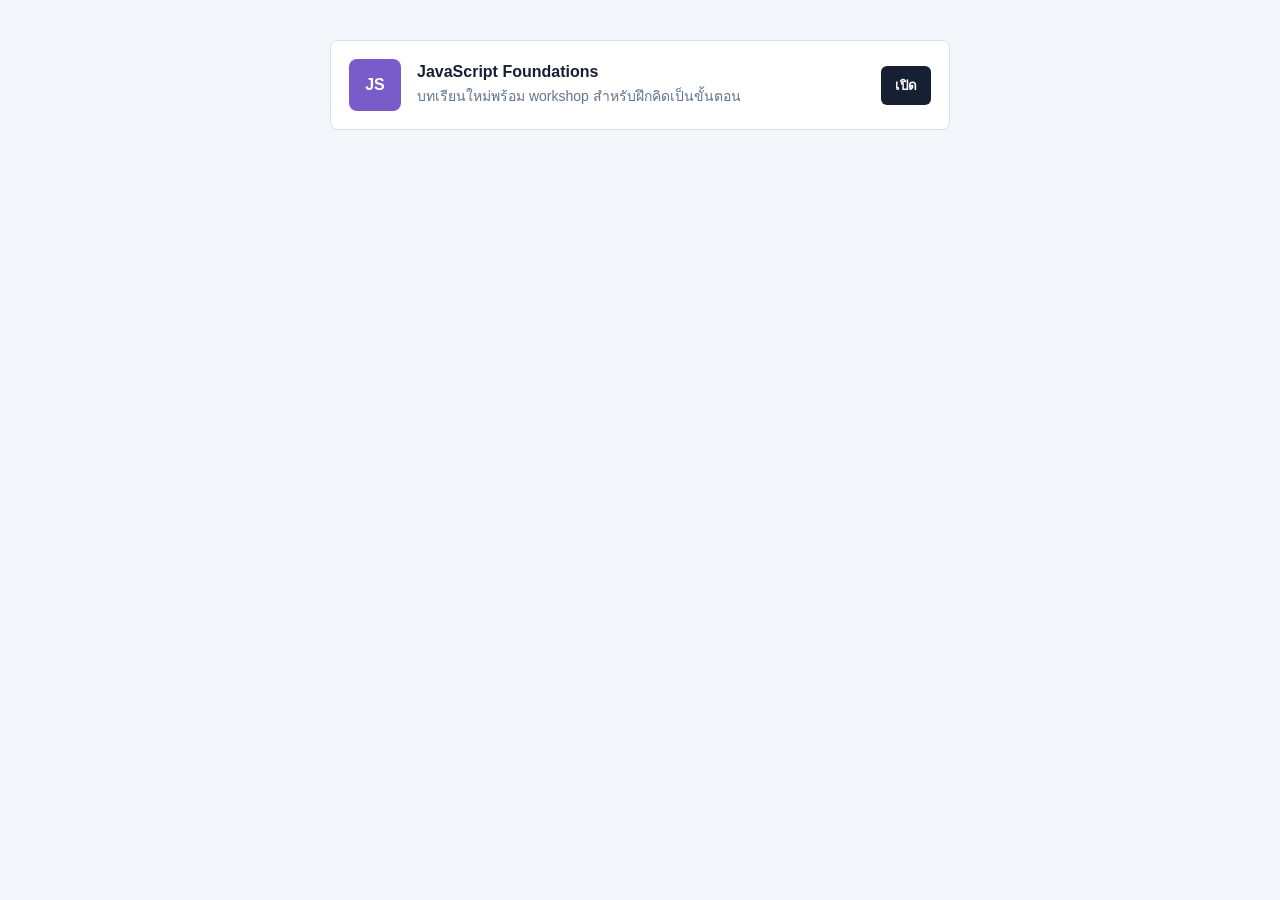
==== workshop3.html @ 5afe8c00 "Css Home work 5" ====
<!doctype html>
<html lang="en">
  <head>
    <meta charset="UTF-8" />
    <meta name="viewport" content="width=device-width, initial-scale=1.0" />
    <title>Document</title>
    <link rel="stylesheet" href="./workshop3.css" />
  </head>
  <body>
    <article class="media">
      <div class="avatar">JS</div>
      <div class="media__content">
        <p class="media__title">JavaScript Foundations</p>
        <p class="media__meta">
          บทเรียนใหม่พร้อม workshop สำหรับฝึกคิดเป็นขั้นตอน
        </p>
      </div>
      <button class="media__action">เปิด</button>
    </article>
  </body>
</html>
---- workshop3.css ----
* {
    box-sizing: border-box;
    margin: 0;
    padding: 0;
    font-family: Arial, sans-serif;
}


body {
  margin: 40px;
  background: #f3f6fa;
  color: #172033;
}
.media {
  display: flex;
  align-items: center;
  gap: 16px;
  max-width: 620px;
  margin: 0 auto;
  padding: 18px;
  background: #ffffff;
  border: 1px solid #d9e0ea;
  border-radius: 8px;
}
.avatar {
  flex: 0 0 52px;
  width: 52px;
  height: 52px;
  display: flex;
  align-items: center;
  justify-content: center;
  color: #ffffff;
  background: #795bca;
  border-radius: 8px;
  font-weight: 800;
}
.media__content {
  flex: 1;
}
.media__title,.media__meta {
  margin: 0;
}
.media__title {
  font-weight: 800;
}
.media__meta {
  margin-top: 4px;
  color: #64748b;
  font-size: 14px;
}
.media__action {
  padding: 9px 14px;
  color: #ffffff;
  background: #172033;
  border: 0;
  border-radius: 6px;
  font-weight: 700;
}
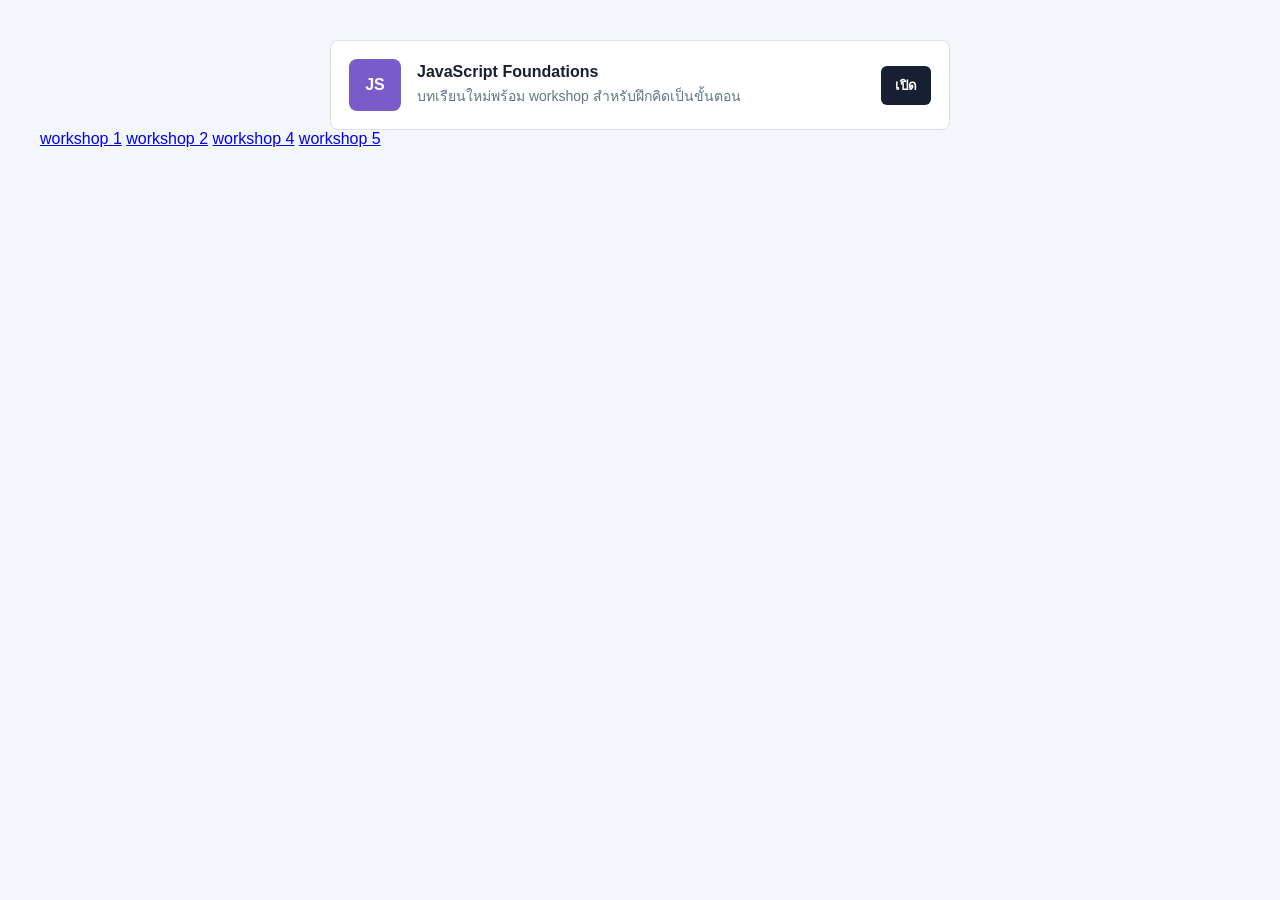
==== commit 87869b16: "fixing links workshop" ====
--- a/workshop3.html
+++ b/workshop3.html
@@ -19,3 +19,10 @@
     </article>
   </body>
 </html>
+
+<div>
+  <a href="./index.html"> workshop 1</a>
+  <a href="./workshop2.html"> workshop 2</a>
+  <a href="./workshop4.html"> workshop 4</a>
+  <a href="./workshop5.html"> workshop 5</a>
+</div>
